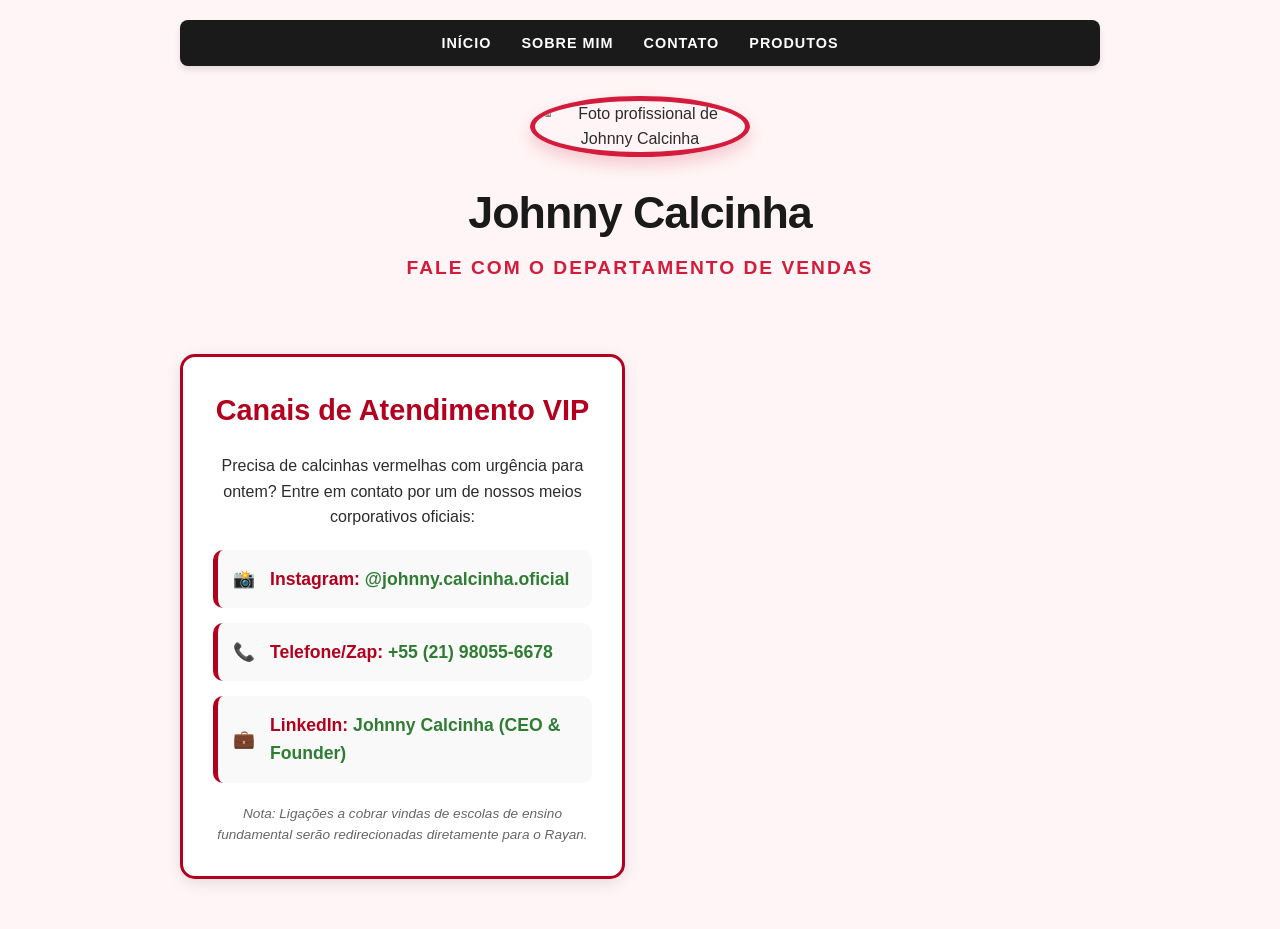
==== contatos.html @ cb36de1a "Add files via upload" ====
<!DOCTYPE html>
<html lang="pt-br">
<head>
    <meta charset="UTF-8">
    <meta name="viewport" content="width=device-width, initial-scale=1.0">
    <title>Contato - Johnny Calcinha</title>
    <link rel="stylesheet" href="index.css">
    <style>
        /* Centralizar e estilizar os contatos */
        .contatos-container {
            max-width: 600px !important;
            margin: 30px auto !important;
            background: #fff !important;
            border: 3px solid #b3001e !important;
            border-radius: 15px !important;
            padding: 30px !important;
            box-shadow: 0 4px 15px rgba(0,0,0,0.1) !important;
            text-align: center !important;
        }

        .contatos-container h3 {
            color: #b3001e !important;
            font-size: 1.8em !important;
            margin-bottom: 20px !important;
        }

        .lista-contatos {
            list-style: none !important;
            padding: 0 !important;
            margin: 20px 0 !important;
            text-align: left !important;
        }

        .item-contato {
            background: #f9f9f9 !important;
            margin: 15px 0 !important;
            padding: 15px !important;
            border-radius: 10px !important;
            border-left: 5px solid #b3001e !important;
            font-size: 1.1em !important;
            display: flex !important;
            align-items: center !important;
            gap: 15px !important;
        }

        .item-contato strong {
            color: #b3001e !important;
        }

        .item-contato a {
            color: #2e7d32 !important;
            text-decoration: none !important;
            font-weight: bold !important;
        }

        .item-contato a:hover {
            text-decoration: underline !important;
        }

        .aviso-contato {
            font-size: 0.85em !important;
            color: #666 !important;
            margin-top: 20px !important;
            font-style: italic !important;
        }
    </style>
</head>
<body>
    <div class="container">
        <nav>
            <ul>
                <li><a href="index.html">Início</a></li>
                <li><a href="sobre-mim.html">Sobre mim</a></li>
                <li><a href="contatos.html">Contato</a></li>
                <li><a href="produtos.html">Produtos</a></li>
            </ul>
        </nav>
    
        <header> 
            <!-- Usando a foto clássica dele no terno/social -->
            <div class="center">
                <img src="../Imagens/Johnny_1.jfif" alt="Foto profissional de Johnny Calcinha">
            </div>
            <h1>Johnny Calcinha</h1>
            <h2>Fale com o Departamento de Vendas</h2>
            
            <main>
                <div class="contatos-container">
                    <h3>Canais de Atendimento VIP</h3>
                    <p>Precisa de calcinhas vermelhas com urgência para ontem? Entre em contato por um de nossos meios corporativos oficiais:</p>
                    
                    <ul class="lista-contatos">
                        <!-- Instagram -->
                        <li class="item-contato">
                            <span>📸</span>
                            <div>
                                <strong>Instagram:</strong> 
                                <a href="https://instagram.com/johnny.calcinha.oficial" target="_blank">@johnny.calcinha.oficial</a>
                            </div>
                        </li>

                        <!-- Telefone -->
                        <li class="item-contato">
                            <span>📞</span>
                            <div>
                                <strong>Telefone/Zap:</strong> 
                                <a href="https://wa.me/5521980556678" target="_blank">+55 (21) 98055-6678</a>
                            </div>
                        </li>

                        <!-- LinkedIn -->
                        <li class="item-contato">
                            <span>💼</span>
                            <div>
                                <strong>LinkedIn:</strong> 
                                <a href="https://linkedin.com/in/johnny-calcinha-ceo" target="_blank">Johnny Calcinha (CEO & Founder)</a>
                            </div>
                        </li>
                    </ul>

                    <p class="aviso-contato">Nota: Ligações a cobrar vindas de escolas de ensino fundamental serão redirecionadas diretamente para o Rayan.</p>
                </div>
            </main>
        </header>
    </div>
</body>
</html>
---- index.css ----
/* Reset básico para limpar margens e paddings padrão */
* {
    margin: 0;
    padding: 0;
    box-sizing: border-box;
}

body {
    font-family: 'Segoe UI', Tahoma, Geneva, Verdana, sans-serif;
    background-color: #fff5f6; /* Um fundo bem suave com um toque sutil de rosa/vermelho */
    color: #2c2c2c;
    line-height: 1.6;
}

/* Container principal para centralizar e limitar a largura do site */
.container {
    max-width: 960px;
    margin: 0 auto;
    padding: 20px;
}

/* --- NAVEGAÇÃO --- */
nav {
    background-color: #1a1a1a;
    border-radius: 8px;
    padding: 10px 20px;
    margin-bottom: 30px;
    box-shadow: 0 4px 6px rgba(0, 0, 0, 0.1);
}

nav ul {
    list-style: none;
    display: flex;
    justify-content: center;
    gap: 30px;
}

nav ul li a {
    color: #ffffff;
    text-decoration: none;
    font-weight: 600;
    text-transform: uppercase;
    font-size: 0.9rem;
    letter-spacing: 1px;
    transition: color 0.3s ease;
}

nav ul li a:hover {
    color: #ff3b5c; /* Destaque em vermelho vivo ao passar o mouse */
}

/* --- CABEÇALHO E APRESENTAÇÃO --- */
header {
    text-align: center;
}

/* Estilização da foto do Johnny Calcinha */
.center img {
    max-width: 220px;
    height: auto;
    border-radius: 50%; /* Deixa a imagem redondinha */
    border: 5px solid #d31c3c; /* Borda vermelha charmosa */
    box-shadow: 0 8px 16px rgba(211, 28, 60, 0.2);
    margin-bottom: 20px;
    transition: transform 0.3s ease;
}

.center img:hover {
    transform: scale(1.05); /* Efeito de zoom suave ao passar o mouse */
}

h1 {
    font-size: 2.8rem;
    color: #1a1a1a;
    margin-bottom: 5px;
    font-weight: 800;
    letter-spacing: -1px;
}

h2 {
    font-size: 1.2rem;
    color: #d31c3c; /* Vermelho assinatura */
    text-transform: uppercase;
    letter-spacing: 2px;
    margin-bottom: 40px;
    font-weight: 600;
}

/* --- CONTEÚDO PRINCIPAL --- */
main {
    display: grid;
    grid-template-columns: 1fr 1fr; /* Divide as duas seções em duas colunas no desktop */
    gap: 30px;
    text-align: left;
    margin-top: 20px;
}

section {
    background: #ffffff;
    padding: 30px;
    border-radius: 12px;
    border-top: 4px solid #d31c3c; /* Detalhe em vermelho no topo do card */
    box-shadow: 0 10px 20px rgba(0, 0, 0, 0.05);
    transition: translateY 0.3s ease;
}

section:hover {
    transform: translateY(-5px); /* Dá uma leve levantada ao passar o mouse */
}

section h3 {
    font-size: 1.4rem;
    color: #1a1a1a;
    margin-bottom: 15px;
    border-bottom: 2px solid #f0f0f0;
    padding-bottom: 8px;
}

section p {
    font-size: 1rem;
    color: #555555;
    text-align: justify;
}

/* --- RESPONSIVIDADE (Para Celulares) --- */
@media (max-width: 768px) {
    main {
        grid-template-columns: 1fr; /* No celular, as seções ficam uma embaixo da outra */
    }

    h1 {
        font-size: 2.2rem;
    }

    nav ul {
        flex-direction: column;
        align-items: center;
        gap: 15px;
    }
}
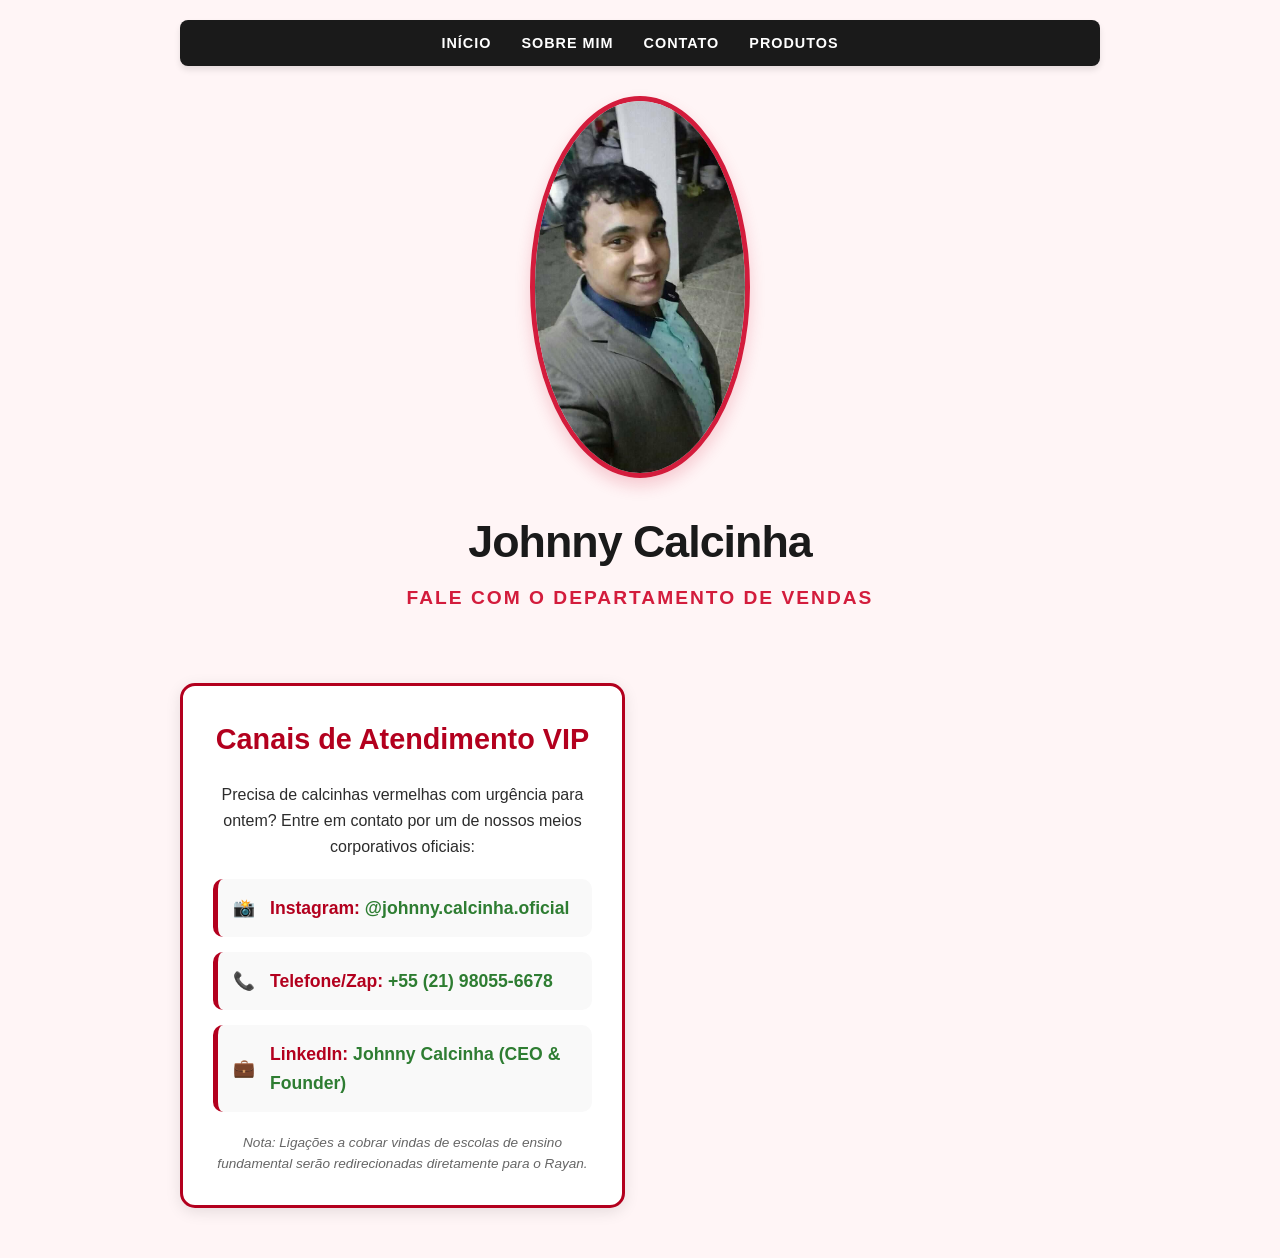
==== commit f2aeee54: "Add files via upload" ====
--- a/contatos.html
+++ b/contatos.html
@@ -79,7 +79,7 @@
         <header> 
             <!-- Usando a foto clássica dele no terno/social -->
             <div class="center">
-                <img src="../Imagens/Johnny_1.jfif" alt="Foto profissional de Johnny Calcinha">
+                <img src="Imagens/Johnny_1.jfif" alt="Foto profissional de Johnny Calcinha">
             </div>
             <h1>Johnny Calcinha</h1>
             <h2>Fale com o Departamento de Vendas</h2>
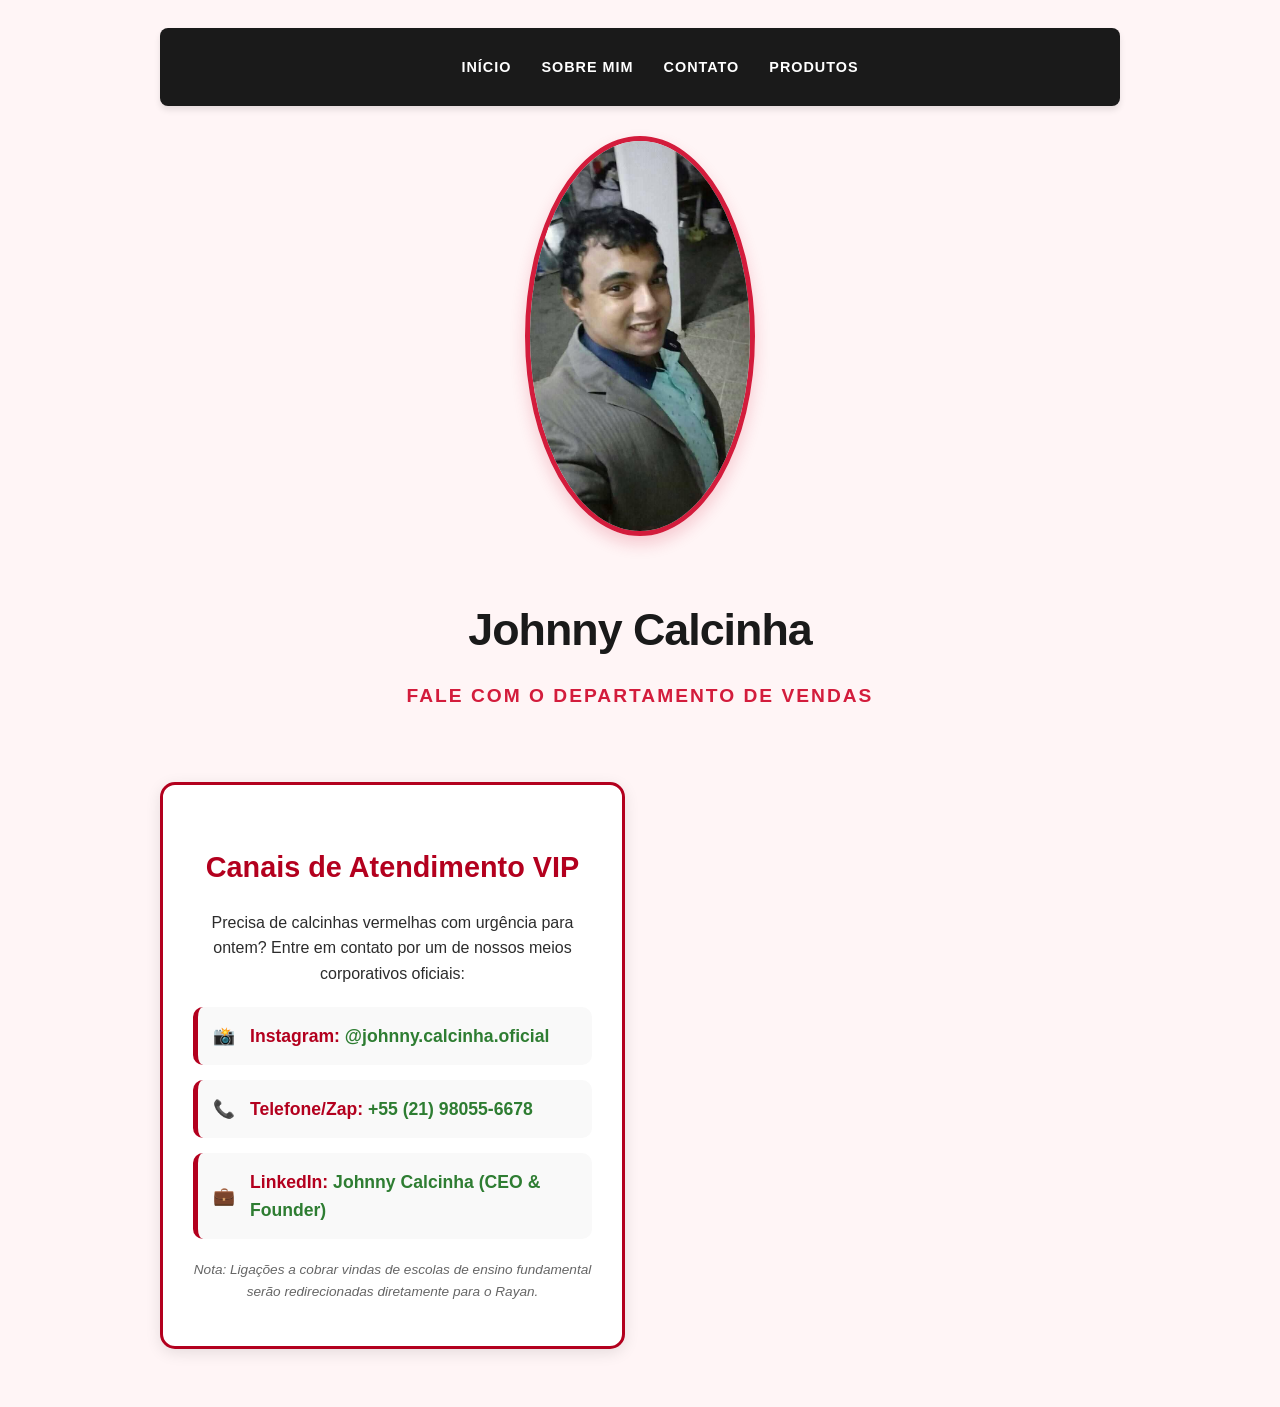
==== commit 35d1b8f6: "Add files via upload" ====
--- a/contatos.html
+++ b/contatos.html
@@ -123,5 +123,21 @@
             </main>
         </header>
     </div>
+    <script>
+        const luz = document.getElementById('luz-mouse');
+
+        if (!luz) {
+            console.error("ERRO: A div 'luz-mouse' não foi encontrada no HTML!");
+        }
+
+        document.addEventListener('mousemove', (e) => {
+            // Pegamos a posição do mouse na janela + o quanto a página rolou
+            const posX = e.clientX + window.pageXOffset;
+            const posY = e.clientY + window.pageYOffset;
+            
+            luz.style.left = posX + 'px';
+            luz.style.top = posY + 'px';
+        });
+    </script>
 </body>
 </html>
--- a/index.css
+++ b/index.css
@@ -1,13 +1,14 @@
-/* Reset básico para limpar margens e paddings padrão */
-* {
+//* Reset básico para limpar margens e paddings padrão */
+*, body {
     margin: 0;
     padding: 0;
     box-sizing: border-box;
+    cursor: url('Imagens/CursorCalcinha.png'), auto !important; /* Força o cursor em tudo desde a raiz */
 }
 
 body {
     font-family: 'Segoe UI', Tahoma, Geneva, Verdana, sans-serif;
-    background-color: #fff5f6; /* Um fundo bem suave com um toque sutil de rosa/vermelho */
+    background-color: #fff5f6; 
     color: #2c2c2c;
     line-height: 1.6;
 }
@@ -137,4 +138,37 @@
         align-items: center;
         gap: 15px;
     }
+}
+
+/* --- LINKS E BOTÕES --- */
+a, button {
+    cursor: url('Imagens/CursorCalcinha.png'), pointer !important; 
+}
+
+/* --- EFEITO DE LUZ --- */
+#luz-mouse {
+    position: absolute; /* Mudamos de fixed para absolute! */
+    width: 60px;
+    height: 60px;
+    background: radial-gradient(circle, rgba(255, 0, 0, 0.8) 0%, rgba(255, 0, 0, 0) 70%);
+    border-radius: 50%;
+    pointer-events: none; /* Garante que você consiga clicar nos links "atrás" da luz */
+    z-index: 9999;
+    transform: translate(-50%, -50%); /* Centraliza a div no cursor */
+    animation: piscarVermelho 1s infinite alternate;
+    
+    /* Importante: Começar escondido para não dar o bug de travar no início */
+    left: -100px; 
+    top: -100px;
+}
+
+@keyframes piscarVermelho {
+    0% {
+        opacity: 0.3;
+        transform: translate(-50%, -50%) scale(0.8);
+    }
+    100% {
+        opacity: 1;
+        transform: translate(-50%, -50%) scale(1.2);
+    }
 }
